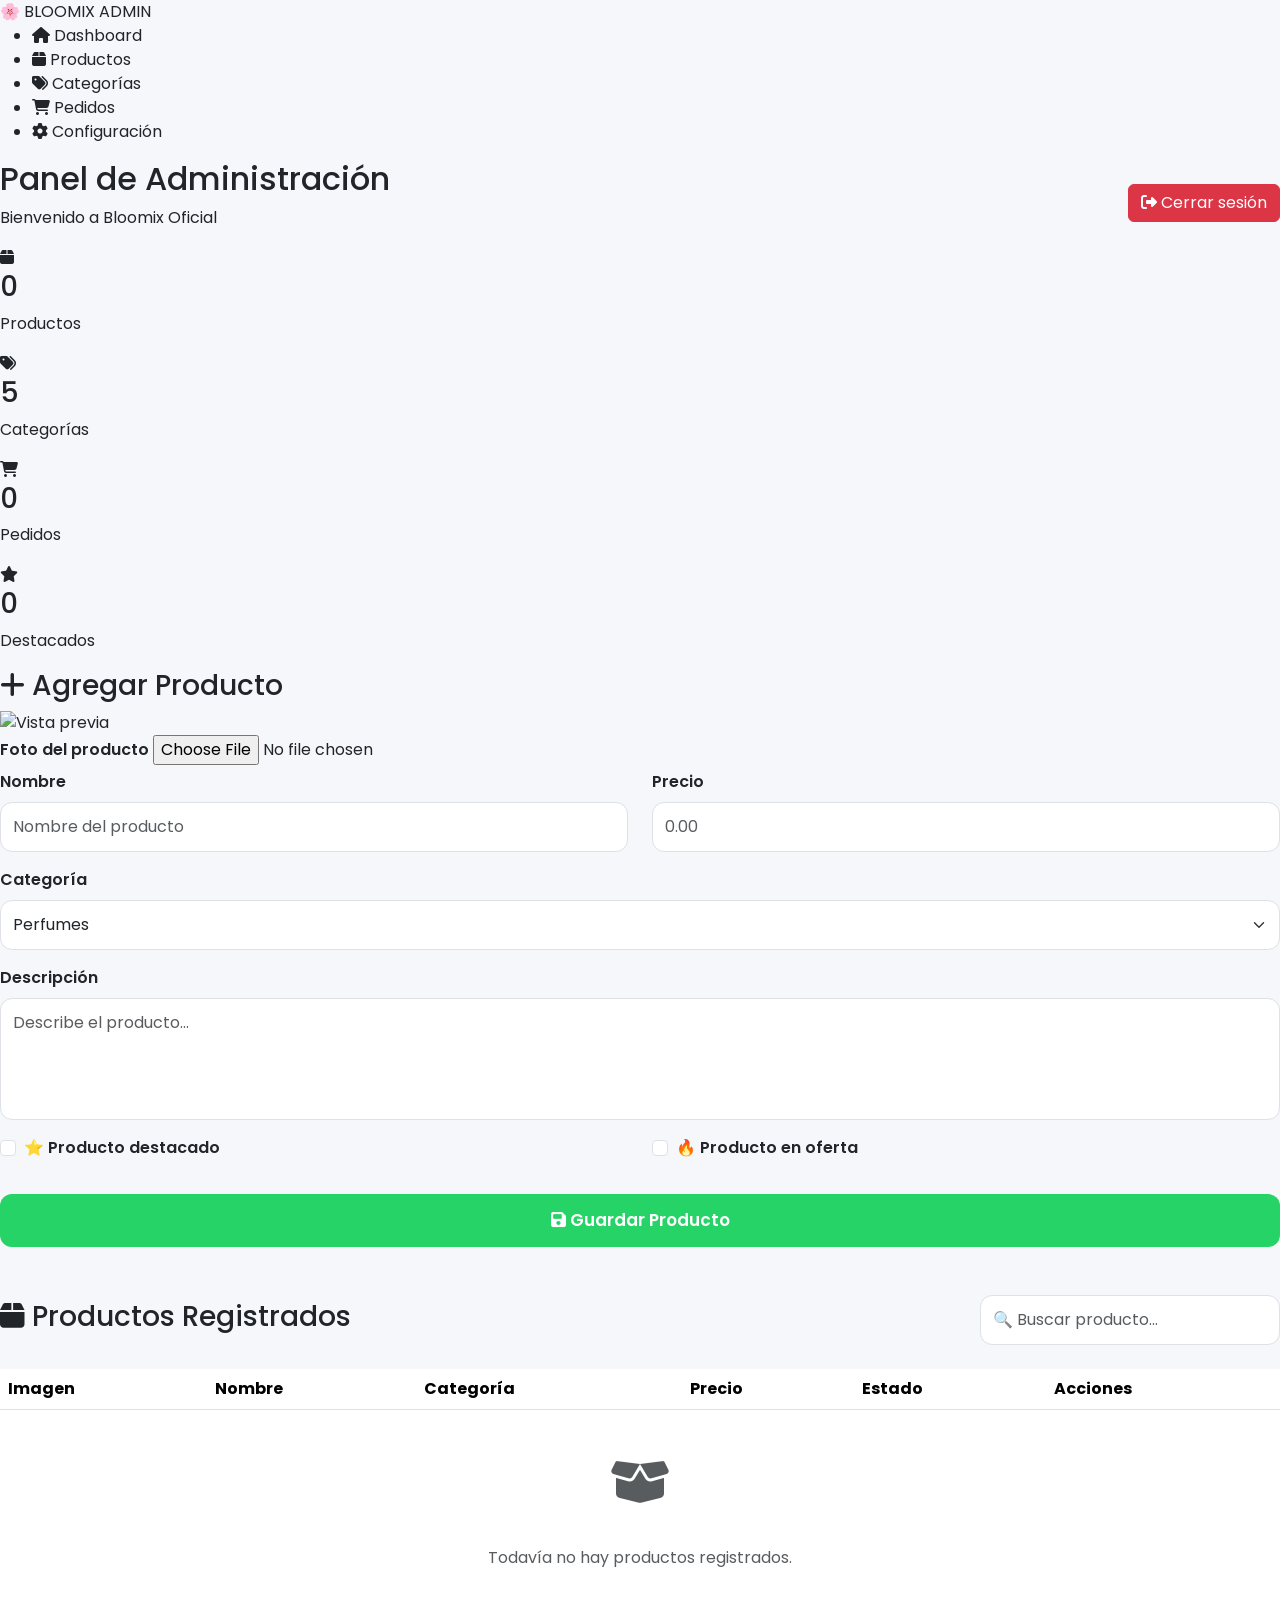
==== admin.html @ 3d54ad18 "Actualización tienda Bloomix" ====
<!DOCTYPE html>
<html lang="es">

<head>

<meta charset="UTF-8">
<meta name="viewport" content="width=device-width, initial-scale=1.0">

<title>Bloomix Admin</title>

<link href="https://cdn.jsdelivr.net/npm/bootstrap@5.3.7/dist/css/bootstrap.min.css" rel="stylesheet">

<link rel="stylesheet"
href="https://cdnjs.cloudflare.com/ajax/libs/font-awesome/6.7.2/css/all.min.css">

<link href="https://fonts.googleapis.com/css2?family=Poppins:wght@300;400;500;600;700&display=swap"
rel="stylesheet">

<link rel="stylesheet" href="admin.css">

</head>

<body>

<div class="layout">

<!-- ===========================
SIDEBAR
=========================== -->

<aside class="sidebar">

    <div class="logo">

        🌸 BLOOMIX

        <span>ADMIN</span>

    </div>

    <ul>

        <li class="activo">

            <i class="fa-solid fa-house"></i>

            Dashboard

        </li>

        <li>

            <i class="fa-solid fa-box"></i>

            Productos

        </li>

        <li>

            <i class="fa-solid fa-tags"></i>

            Categorías

        </li>

        <li>

            <i class="fa-solid fa-cart-shopping"></i>

            Pedidos

        </li>

        <li>

            <i class="fa-solid fa-gear"></i>

            Configuración

        </li>

    </ul>

</aside>

<!-- ===========================
CONTENIDO
=========================== -->

<main class="contenido">

<header class="topbar">

<div class="d-flex justify-content-between align-items-center">

<div>

<h2>

Panel de Administración

</h2>

<p>

Bienvenido a Bloomix Oficial

</p>

</div>

<button
id="btnSalir"
class="btn btn-danger">

<i class="fa-solid fa-right-from-bracket"></i>

Cerrar sesión

</button>

</div>

</header>

<section class="dashboard">

<div class="card-info">

<i class="fa-solid fa-box"></i>

<div>

<h3 id="totalProductos">

0

</h3>

<p>

Productos

</p>

</div>

</div>

<div class="card-info">

<i class="fa-solid fa-tags"></i>

<div>

<h3>

5

</h3>

<p>

Categorías

</p>

</div>

</div>

<div class="card-info">

<i class="fa-solid fa-cart-shopping"></i>

<div>

<h3>

0

</h3>

<p>

Pedidos

</p>

</div>

</div>

<div class="card-info">

<i class="fa-solid fa-star"></i>

<div>

<h3>

0

</h3>

<p>

Destacados

</p>

</div>

</div>

</section>
<!-- ===========================
FORMULARIO PRODUCTO
=========================== -->

<section class="panel-formulario">

<div class="card-formulario">

<h3>

<i class="fa-solid fa-plus"></i>

Agregar Producto

</h3>

<form id="formProducto">

<div class="preview">

<img
id="previewImagen"
src="https://placehold.co/300x300?text=Vista+Previa"
alt="Vista previa">

</div>

<label>

Foto del producto

</label>

<input
type="file"
id="imagen"
accept="image/*">

<div class="row">

<div class="col-md-6">

<label>

Nombre

</label>

<input
type="text"
id="nombre"
class="form-control"
placeholder="Nombre del producto"
required>

</div>

<div class="col-md-6">

<label>

Precio

</label>

<input
type="number"
id="precio"
class="form-control"
placeholder="0.00"
required>

</div>

</div>

<div class="mt-3">

<label>

Categoría

</label>

<select
id="categoria"
class="form-select">

<option>Perfumes</option>

<option>Cosméticos</option>

<option>Cuidado Facial</option>

<option>Accesorios</option>

<option>Ofertas</option>

</select>

</div>

<div class="mt-3">

<label>

Descripción

</label>

<textarea
id="descripcion"
class="form-control"
rows="4"
placeholder="Describe el producto..."></textarea>

</div>

<div class="row mt-3">

<div class="col-md-6">

<div class="form-check">

<input
class="form-check-input"
type="checkbox"
id="destacado">

<label
class="form-check-label">

⭐ Producto destacado

</label>

</div>

</div>

<div class="col-md-6">

<div class="form-check">

<input
class="form-check-input"
type="checkbox"
id="oferta">

<label
class="form-check-label">

🔥 Producto en oferta

</label>

</div>

</div>

</div>

<div class="mt-4">

<button
type="submit"
class="btn btn-success w-100">

<i class="fa-solid fa-floppy-disk"></i>

Guardar Producto

</button>

</div>

</form>

</div>

</section>
<!-- ===========================
LISTA DE PRODUCTOS
=========================== -->

<section class="panel-productos mt-5">

<div class="card-formulario">

<div class="d-flex justify-content-between align-items-center mb-4">

<h3>

<i class="fa-solid fa-box"></i>

Productos Registrados

</h3>

<input
type="text"
id="buscarProducto"
class="form-control"
style="max-width:300px"
placeholder="🔍 Buscar producto...">

</div>

<div class="table-responsive">

<table class="table table-hover align-middle">

<thead>

<tr>

<th>Imagen</th>

<th>Nombre</th>

<th>Categoría</th>

<th>Precio</th>

<th>Estado</th>

<th>Acciones</th>

</tr>

</thead>

<tbody id="tablaProductos">

<tr>

<td colspan="6" class="text-center text-muted py-5">

<i class="fa-solid fa-box-open fa-3x mb-3"></i>

<br><br>

Todavía no hay productos registrados.

</td>

</tr>

</tbody>

</table>

</div>

</div>

</section>

</main>

</div>

<script type="module" src="admin.js"></script>

</body>

</html>
---- admin.css ----
*{
    margin:0;
    padding:0;
    box-sizing:border-box;
}

body{
    font-family:'Poppins',sans-serif;
    background:#f5f7fb;
}

.top{
    background:linear-gradient(135deg,#ff3f8e,#ff6ca8);
    color:white;
    padding:20px;
    text-align:center;
    box-shadow:0 5px 20px rgba(0,0,0,.15);
}

.top h2{
    margin:0;
    font-weight:700;
}

.card{
    border:none;
    border-radius:20px;
    box-shadow:0 15px 35px rgba(0,0,0,.08)!important;
}

.card h4{
    font-weight:700;
    margin-bottom:25px;
}

label{
    font-weight:600;
    margin-bottom:8px;
}

.form-control,
.form-select{
    border-radius:12px;
    padding:12px;
}

textarea{
    resize:none;
}

.btn-success{
    background:#25D366;
    border:none;
    border-radius:12px;
    padding:14px;
    font-size:17px;
    font-weight:600;
    transition:.3s;
}

.btn-success:hover{
    background:#1fb659;
    transform:translateY(-2px);
}

.producto-admin{

    display:flex;
    align-items:center;
    justify-content:space-between;

    background:white;

    border-radius:15px;

    padding:15px;

    margin-top:15px;

    box-shadow:0 8px 20px rgba(0,0,0,.05);

}

.producto-admin img{

    width:70px;
    height:70px;

    object-fit:cover;

    border-radius:12px;

    margin-right:15px;

}

.info-admin{

    flex:1;

}

.info-admin h5{

    margin:0;

    font-weight:600;

}

.info-admin p{

    margin:4px 0 0;

    color:#777;

}

.acciones-admin button{

    margin-left:8px;

}

@media(max-width:992px){

.top{

    padding:18px;

}

.card{

    margin-bottom:20px;

}

}
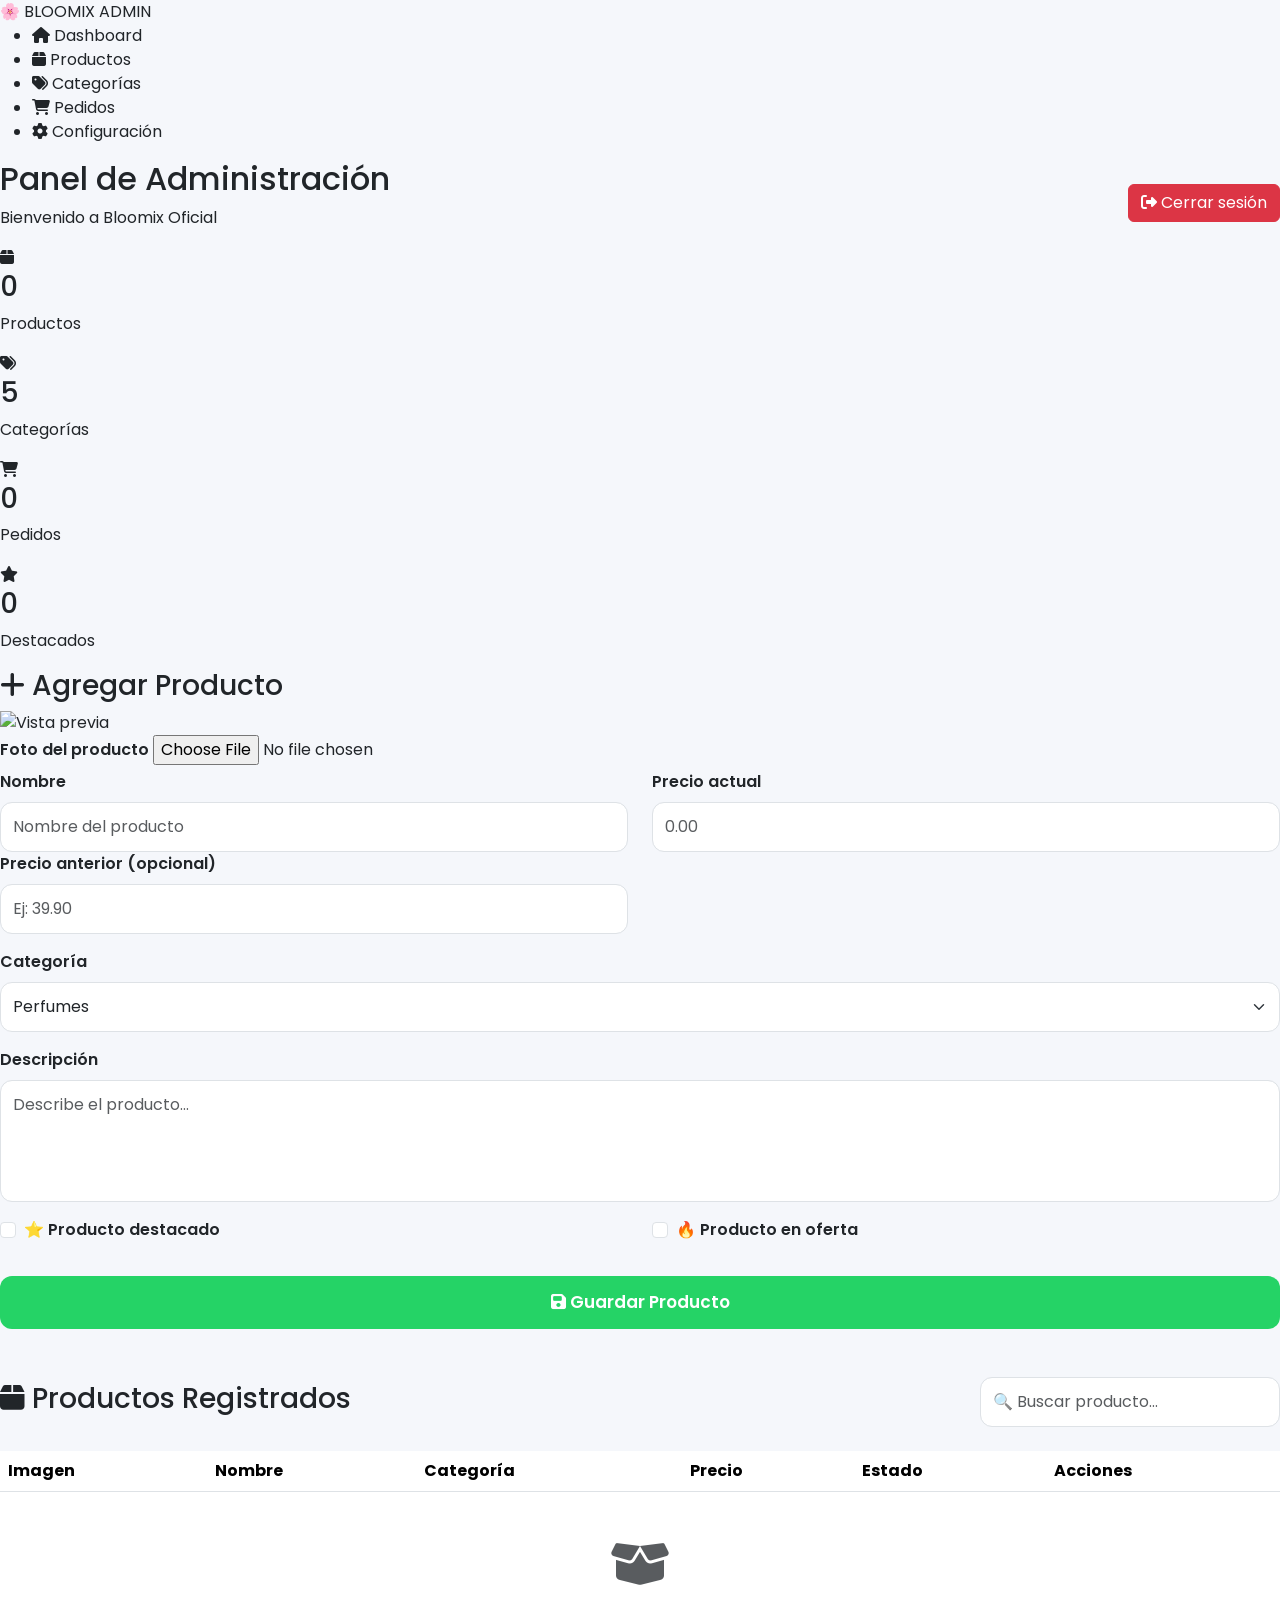
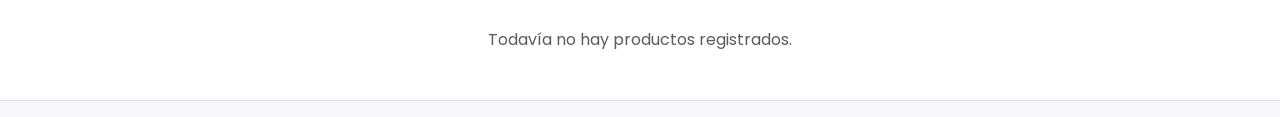
==== commit 596a3870: "Agregar precio anterior a productos" ====
--- a/admin.html
+++ b/admin.html
@@ -275,9 +275,7 @@
 <div class="col-md-6">
 
 <label>
-
-Precio
-
+Precio actual
 </label>
 
 <input
@@ -289,6 +287,20 @@
 
 </div>
 
+<div class="col-md-6">
+
+<label>
+Precio anterior (opcional)
+</label>
+
+<input
+type="number"
+id="precioAnterior"
+class="form-control"
+placeholder="Ej: 39.90">
+
+</div>
+
 </div>
 
 <div class="mt-3">
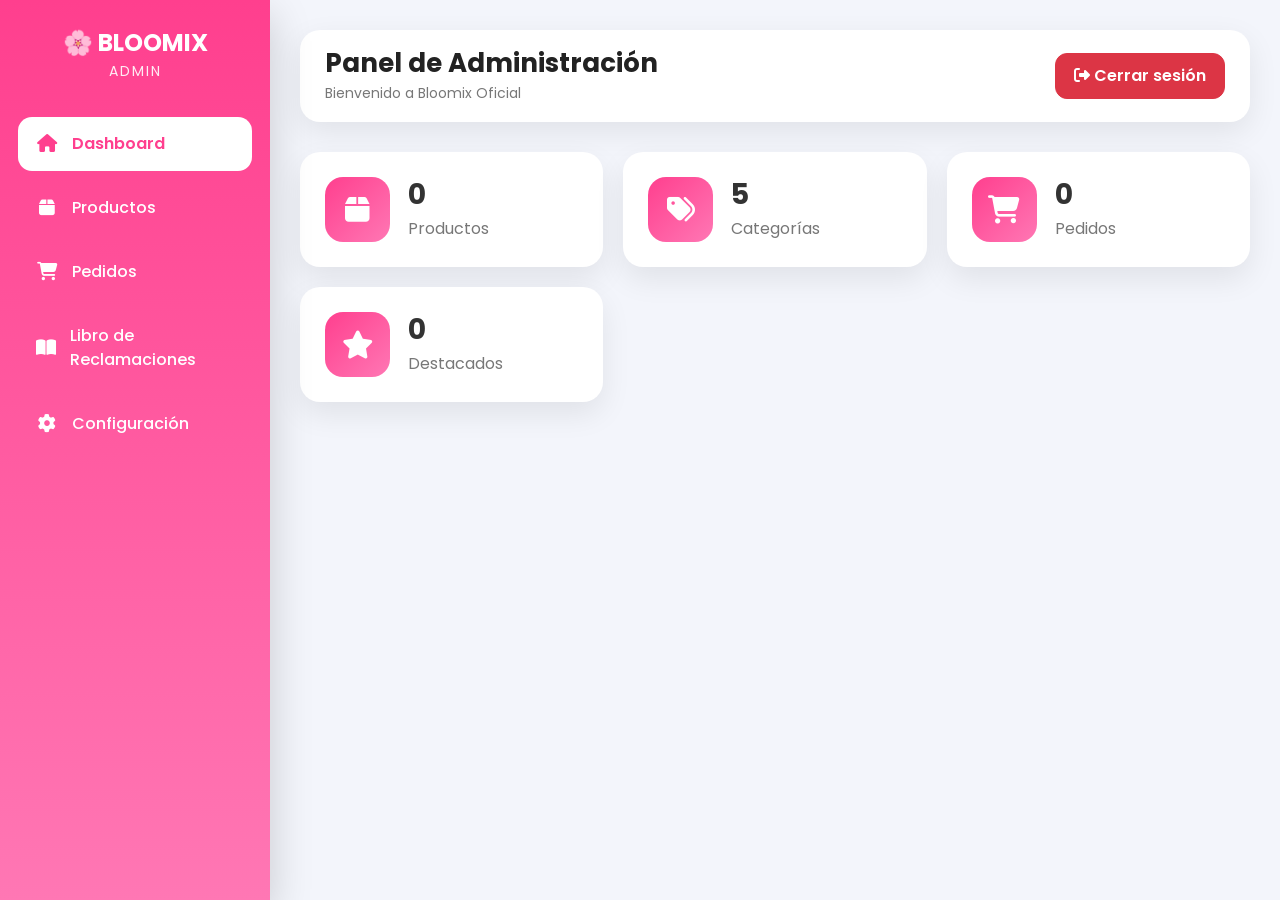
==== commit 21a793c0: "configuracion de panel" ====
--- a/admin.html
+++ b/admin.html
@@ -32,55 +32,53 @@
 
     <div class="logo">
 
-        🌸 BLOOMIX
-
-        <span>ADMIN</span>
-
-    </div>
-
-    <ul>
-
-        <li class="activo">
-
-            <i class="fa-solid fa-house"></i>
-
-            Dashboard
-
-        </li>
-
-        <li>
-
-            <i class="fa-solid fa-box"></i>
-
-            Productos
-
-        </li>
-
-        <li>
-
-            <i class="fa-solid fa-tags"></i>
-
-            Categorías
-
-        </li>
-
-        <li>
-
-            <i class="fa-solid fa-cart-shopping"></i>
-
-            Pedidos
-
-        </li>
-
-        <li>
-
-            <i class="fa-solid fa-gear"></i>
-
-            Configuración
-
-        </li>
-
-    </ul>
+    🌸 BLOOMIX
+
+    <span>ADMIN</span>
+
+</div>
+
+<li class="activo" data-section="dashboardSection">
+
+<i class="fa-solid fa-house"></i>
+
+Dashboard
+
+</li>
+
+<li data-section="productosSection">
+
+    <i class="fa-solid fa-box"></i>
+
+    Productos
+
+</li>
+
+<li data-section="pedidosSection">
+
+<i class="fa-solid fa-cart-shopping"></i>
+
+Pedidos
+
+</li>
+
+<li data-section="reclamosSection">
+
+<i class="fa-solid fa-book-open"></i>
+
+Libro de Reclamaciones
+
+</li>
+
+<li data-section="configSection">
+
+<i class="fa-solid fa-gear"></i>
+
+Configuración
+
+</li>
+
+</ul>
 
 </aside>
 
@@ -92,47 +90,85 @@
 
 <header class="topbar">
 
-<div class="d-flex justify-content-between align-items-center">
+<div class="topbar-left">
+
+<button id="btnMenu" class="menu-toggle">
+<i class="fa-solid fa-bars"></i>
+</button>
 
 <div>
 
-<h2>
-
-Panel de Administración
-
-</h2>
+<h2>Panel de Administración</h2>
+
+<p>Bienvenido a Bloomix Oficial</p>
+
+</div>
+
+</div>
+
+<button id="btnSalir" class="btn btn-danger">
+
+<i class="fa-solid fa-right-from-bracket"></i>
+
+Cerrar sesión
+
+</button>
+
+</header>
+
+<section id="dashboardSection" class="dashboard admin-section">
+
+<div class="card-info">
+
+<i class="fa-solid fa-box"></i>
+
+<div>
+
+<h3 id="totalProductos">
+
+0
+
+</h3>
 
 <p>
 
-Bienvenido a Bloomix Oficial
+Productos
 
 </p>
 
 </div>
 
-<button
-id="btnSalir"
-class="btn btn-danger">
-
-<i class="fa-solid fa-right-from-bracket"></i>
-
-Cerrar sesión
-
-</button>
-
-</div>
-
-</header>
-
-<section class="dashboard">
+</div>
 
 <div class="card-info">
 
-<i class="fa-solid fa-box"></i>
+<i class="fa-solid fa-tags"></i>
 
 <div>
 
-<h3 id="totalProductos">
+<h3>
+
+5
+
+</h3>
+
+<p>
+
+Categorías
+
+</p>
+
+</div>
+
+</div>
+
+<div class="card-info">
+
+<i class="fa-solid fa-cart-shopping"></i>
+
+<div>
+
+<h3>
 
 0
 
@@ -140,7 +176,7 @@
 
 <p>
 
-Productos
+Pedidos
 
 </p>
 
@@ -150,19 +186,19 @@
 
 <div class="card-info">
 
-<i class="fa-solid fa-tags"></i>
+<i class="fa-solid fa-star"></i>
 
 <div>
 
 <h3>
 
-5
+0
 
 </h3>
 
 <p>
 
-Categorías
+Destacados
 
 </p>
 
@@ -170,56 +206,12 @@
 
 </div>
 
-<div class="card-info">
-
-<i class="fa-solid fa-cart-shopping"></i>
-
-<div>
-
-<h3>
-
-0
-
-</h3>
-
-<p>
-
-Pedidos
-
-</p>
-
-</div>
-
-</div>
-
-<div class="card-info">
-
-<i class="fa-solid fa-star"></i>
-
-<div>
-
-<h3>
-
-0
-
-</h3>
-
-<p>
-
-Destacados
-
-</p>
-
-</div>
-
-</div>
-
 </section>
 <!-- ===========================
 FORMULARIO PRODUCTO
 =========================== -->
 
-<section class="panel-formulario">
+<section id="productosSection" class="panel-formulario admin-section d-none">
 
 <div class="card-formulario">
 
@@ -407,7 +399,6 @@
 
 </div>
 
-</section>
 <!-- ===========================
 LISTA DE PRODUCTOS
 =========================== -->
@@ -484,6 +475,86 @@
 </div>
 
 </section>
+</section>
+
+<!-- ===========================
+LIBRO DE RECLAMACIONES
+=========================== -->
+
+<section id="reclamosSection" class="admin-section d-none">
+
+    <div class="card-formulario">
+
+        <h3>
+            <i class="fa-solid fa-file-circle-exclamation"></i>
+            Libro de Reclamaciones
+        </h3>
+
+        <div id="listaReclamos">
+
+            <div class="alert alert-secondary text-center">
+
+                No hay reclamos registrados.
+
+            </div>
+
+        </div>
+
+    </div>
+
+</section>
+
+<!-- ===========================
+PEDIDOS
+=========================== -->
+
+<section id="pedidosSection" class="admin-section d-none">
+
+    <div class="card-formulario">
+
+        <h3>
+
+            <i class="fa-solid fa-cart-shopping"></i>
+
+            Pedidos
+
+        </h3>
+
+        <div class="alert alert-secondary text-center">
+
+            Aún no hay pedidos.
+
+        </div>
+
+    </div>
+
+</section>
+
+<!-- ===========================
+CONFIGURACIÓN
+=========================== -->
+
+<section id="configSection" class="admin-section d-none">
+
+    <div class="card-formulario">
+
+        <h3>
+
+            <i class="fa-solid fa-gear"></i>
+
+            Configuración
+
+        </h3>
+
+        <p>
+
+            Aquí configuraremos la información de Bloomix.
+
+        </p>
+
+    </div>
+
+</section>
 
 </main>
 
--- a/admin.css
+++ b/admin.css
@@ -1,12 +1,111 @@
+/* ===========================
+RESET
+=========================== */
+
 *{
     margin:0;
     padding:0;
     box-sizing:border-box;
 }
 
+html{
+    scroll-behavior:smooth;
+}
+
 body{
     font-family:'Poppins',sans-serif;
-    background:#f5f7fb;
+    background:#f3f5fb;
+    color:#333;
+    min-height:100vh;
+    overflow-x:hidden;
+}
+
+/* ===========================
+LAYOUT
+=========================== */
+
+.layout{
+    display:flex;
+    min-height:100vh;
+}
+
+/* ===========================
+SIDEBAR
+=========================== */
+
+.sidebar{
+    width:270px;
+    background:linear-gradient(180deg,#ff3f8e,#ff77b4);
+    color:#fff;
+    display:flex;
+    flex-direction:column;
+    position:fixed;
+    top:0;
+    left:0;
+    height:100vh;
+    padding:25px 18px;
+    box-shadow:0 15px 40px rgba(0,0,0,.18);
+    z-index:1000;
+    transition:.35s;
+}
+
+.logo{
+    text-align:center;
+    margin-bottom:35px;
+    font-size:24px;
+    font-weight:700;
+}
+
+.logo span{
+    display:block;
+    font-size:14px;
+    font-weight:400;
+    opacity:.9;
+    letter-spacing:2px;
+}
+
+.sidebar ul{
+    list-style:none;
+    padding:0;
+    margin:0;
+}
+
+.sidebar li{
+    display:flex;
+    align-items:center;
+    gap:14px;
+    padding:15px 18px;
+    margin-bottom:10px;
+    border-radius:14px;
+    cursor:pointer;
+    transition:.25s;
+    font-weight:500;
+}
+
+.sidebar li:hover{
+    background:rgba(255,255,255,.18);
+}
+
+.sidebar li.activo{
+    background:#fff;
+    color:#ff3f8e;
+    font-weight:600;
+}
+
+.sidebar li i{
+    width:22px;
+    text-align:center;
+    font-size:18px;
+}
+
+/* ===========================
+CONTENIDO
+=========================== */
+
+.contenido{
+    flex:1;
+    margin-left:270px;
+    padding:30px;
 }
 
 .top{
@@ -136,4 +235,346 @@
 
 }
 
+}
+/* ===========================
+TOPBAR
+=========================== */
+
+.topbar{
+    background:#fff;
+    border-radius:20px;
+    padding:18px 25px;
+    display:flex;
+    justify-content:space-between;
+    align-items:center;
+    margin-bottom:30px;
+    box-shadow:0 10px 30px rgba(0,0,0,.08);
+}
+
+.topbar-left{
+    display:flex;
+    align-items:center;
+    gap:18px;
+}
+
+.topbar h2{
+    margin:0;
+    font-size:26px;
+    font-weight:700;
+    color:#222;
+}
+
+.topbar p{
+    margin:4px 0 0;
+    color:#777;
+    font-size:14px;
+}
+
+.menu-toggle{
+    width:46px;
+    height:46px;
+    border:none;
+    border-radius:12px;
+    background:#ff3f8e;
+    color:#fff;
+    display:none;
+    align-items:center;
+    justify-content:center;
+    font-size:20px;
+    cursor:pointer;
+    transition:.3s;
+}
+
+.menu-toggle:hover{
+    transform:scale(1.05);
+    background:#ff287d;
+}
+
+#btnSalir{
+    border-radius:12px;
+    padding:10px 18px;
+    font-weight:600;
+}
+/* ===========================
+CARDS DASHBOARD
+=========================== */
+
+.dashboard{
+    display:grid;
+    grid-template-columns:repeat(auto-fit,minmax(230px,1fr));
+    gap:20px;
+    margin-bottom:30px;
+}
+
+.card-info{
+    background:#fff;
+    border-radius:20px;
+    padding:25px;
+    display:flex;
+    align-items:center;
+    gap:18px;
+    box-shadow:0 12px 30px rgba(0,0,0,.08);
+    transition:.3s;
+}
+
+.card-info:hover{
+    transform:translateY(-5px);
+}
+
+.card-info i{
+    width:65px;
+    height:65px;
+    border-radius:18px;
+    background:linear-gradient(135deg,#ff3f8e,#ff77b4);
+    color:#fff;
+    display:flex;
+    align-items:center;
+    justify-content:center;
+    font-size:28px;
+}
+
+.card-info h3{
+    margin:0;
+    font-size:28px;
+    font-weight:700;
+}
+
+.card-info p{
+    margin:5px 0 0;
+    color:#777;
+}
+/* ===========================
+FORMULARIO PRODUCTOS V3
+=========================== */
+
+.panel-formulario{
+    margin-bottom:30px;
+}
+
+.card-formulario{
+    background:#fff;
+    border-radius:22px;
+    padding:30px;
+    box-shadow:0 15px 40px rgba(0,0,0,.08);
+}
+
+.card-formulario h3{
+    font-size:24px;
+    font-weight:700;
+    margin-bottom:25px;
+    color:#222;
+}
+
+.preview{
+    display:flex;
+    justify-content:center;
+    margin-bottom:25px;
+}
+
+.preview img{
+    width:180px;
+    height:180px;
+    object-fit:cover;
+    border-radius:18px;
+    border:3px solid #f3f3f3;
+    box-shadow:0 10px 25px rgba(0,0,0,.08);
+    transition:.3s;
+    cursor:pointer;
+}
+
+.preview img:hover{
+    transform:scale(1.03);
+}
+
+input[type="file"]{
+    width:100%;
+    padding:10px;
+    margin-bottom:20px;
+    border:2px dashed #ff6ca8;
+    border-radius:15px;
+    background:#fff8fb;
+}
+
+.form-control,
+.form-select{
+    border-radius:14px;
+    border:1px solid #ddd;
+    padding:13px 15px;
+    transition:.3s;
+}
+
+.form-control:focus,
+.form-select:focus{
+    border-color:#ff3f8e;
+    box-shadow:0 0 0 .2rem rgba(255,63,142,.15);
+}
+
+textarea{
+    resize:vertical;
+    min-height:120px;
+}
+
+.form-check{
+    padding:12px;
+    border-radius:12px;
+    background:#fafafa;
+}
+/* ===========================
+RESPONSIVE
+=========================== */
+
+@media (max-width:991px){
+
+.sidebar{
+
+left:-280px;
+
+}
+
+.sidebar.activa{
+
+left:0;
+
+}
+
+.contenido{
+
+margin-left:0;
+
+padding:20px;
+
+}
+
+.menu-toggle{
+
+display:flex;
+
+}
+
+.topbar{
+
+padding:15px;
+
+}
+
+.topbar h2{
+
+font-size:22px;
+
+}
+
+.dashboard{
+
+grid-template-columns:1fr 1fr;
+
+}
+
+.preview img{
+
+width:150px;
+height:150px;
+
+}
+
+.card-formulario{
+
+padding:22px;
+
+}
+
+}
+
+@media (max-width:768px){
+
+.dashboard{
+
+grid-template-columns:1fr;
+
+}
+
+.topbar{
+
+flex-direction:column;
+
+align-items:flex-start;
+
+gap:15px;
+
+}
+
+#btnSalir{
+
+width:100%;
+
+}
+
+.row>.col-md-6{
+
+margin-bottom:15px;
+
+}
+
+.preview img{
+
+width:130px;
+height:130px;
+
+}
+
+.card-formulario{
+
+padding:18px;
+
+}
+
+}
+
+@media (max-width:480px){
+
+body{
+
+font-size:15px;
+
+}
+
+.logo{
+
+font-size:20px;
+
+}
+
+.sidebar{
+
+width:260px;
+
+}
+
+.preview img{
+
+width:110px;
+height:110px;
+
+}
+
+.card-formulario{
+
+padding:15px;
+
+}
+
+.form-control,
+.form-select{
+
+font-size:15px;
+
+padding:12px;
+
+}
+
+.btn{
+
+font-size:15px;
+
+}
+
 }
